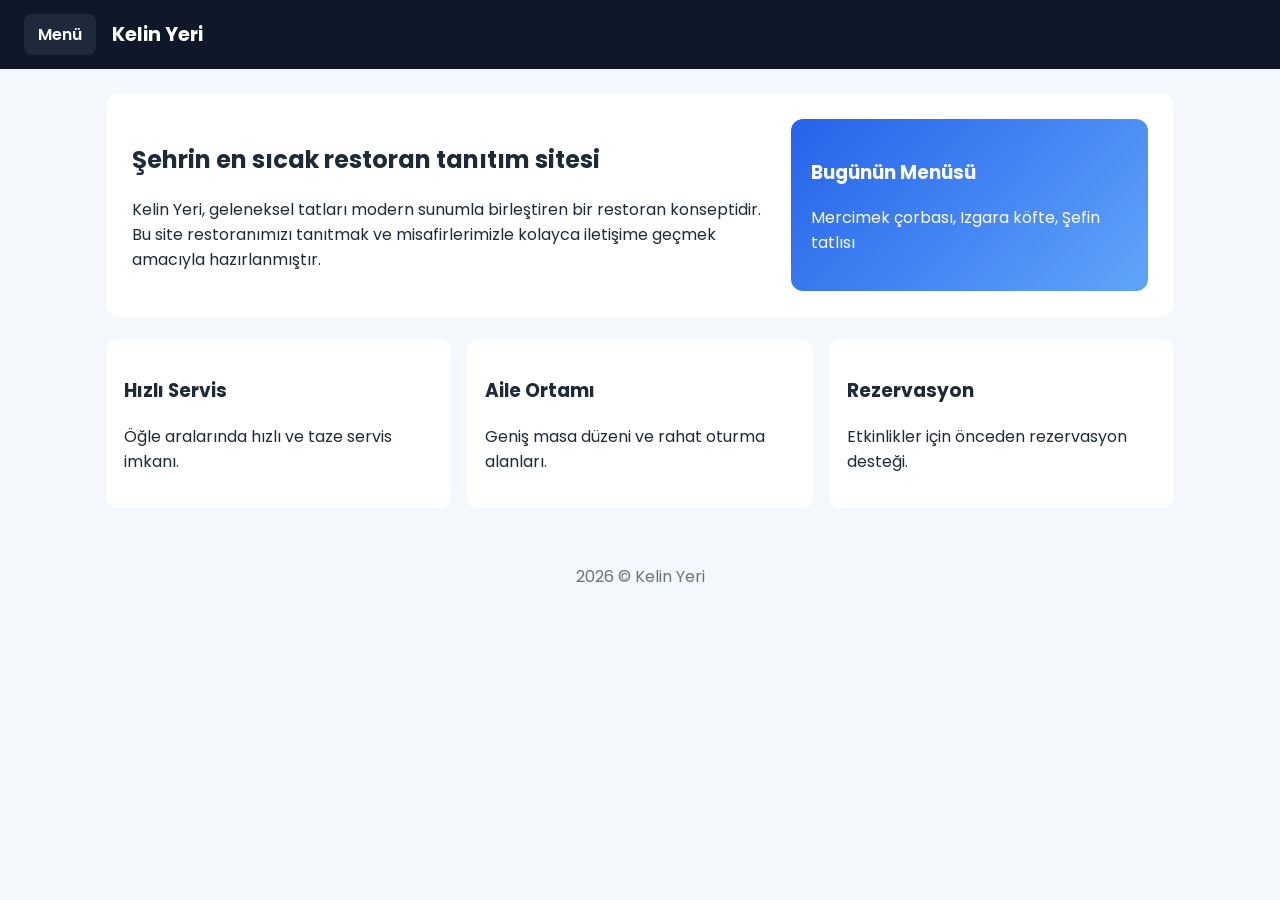
==== index.html @ 57b96986 "Ilk proje yuklemesi" ====
<!DOCTYPE html>
<html lang="tr">
<head>
  <meta charset="UTF-8" />
  <meta name="viewport" content="width=device-width, initial-scale=1.0" />
  <title>KELİN YERİ | Ana Sayfa</title>
  <link rel="stylesheet" href="style.css" />
</head>
<body>
  <header class="topbar">
    <details class="menu">
      <summary>Menü</summary>
      <nav class="menu-links">
        <a class="active" href="index.html">Ana Sayfa</a>
        <a href="hizmetler.html">Hizmetler</a>
        <a href="galeri.html">Galeri</a>
        <a href="iletisim.html">İletişim</a>
      </nav>
    </details>
    <div class="logo">Kelin Yeri</div>
  </header>

  <main>
    <section class="hero">
      <div class="hero-text">
        <h1>Şehrin en sıcak restoran tanıtım sitesi</h1>
        <p>
          Kelin Yeri, geleneksel tatları modern sunumla birleştiren bir restoran
          konseptidir. Bu site restoranımızı tanıtmak ve misafirlerimizle kolayca
          iletişime geçmek amacıyla hazırlanmıştır.
        </p>
      </div>
      <aside class="hero-box">
        <h3>Bugünün Menüsü</h3>
        <p>Mercimek çorbası, Izgara köfte, Şefin tatlısı</p>
      </aside>
    </section>

    <section class="services">
      <article class="card">
        <h3>Hızlı Servis</h3>
        <p>Öğle aralarında hızlı ve taze servis imkanı.</p>
      </article>
      <article class="card">
        <h3>Aile Ortamı</h3>
        <p>Geniş masa düzeni ve rahat oturma alanları.</p>
      </article>
      <article class="card">
        <h3>Rezervasyon</h3>
        <p>Etkinlikler için önceden rezervasyon desteği.</p>
      </article>
    </section>
  </main>

  <footer>2026 © Kelin Yeri</footer>
</body>
</html>
---- style.css ----
@import url('https://fonts.googleapis.com/css2?family=Poppins:wght@300;400;600;700&display=swap');

:root {
  --bg: #f4f7fb;
  --text: #1f2937;
  --primary: #1d4ed8;
  --card: #ffffff;
  --muted: #6b7280;
}

* {
  box-sizing: border-box;
}

body {
  margin: 0;
  font-family: 'Poppins', sans-serif;
  background: var(--bg);
  color: var(--text);
}

.topbar {
  background: #0f172a;
  color: #fff;
  display: flex;
  align-items: center;
  justify-content: flex-start;
  padding: 14px 24px;
  gap: 16px;
  flex-wrap: wrap;
}

.logo {
  font-size: 1.2rem;
  font-weight: 700;
}

.menu {
  position: relative;
}

.menu summary {
  list-style: none;
  cursor: pointer;
  background: #1e293b;
  color: #fff;
  padding: 8px 14px;
  border-radius: 8px;
  font-weight: 600;
}

.menu summary::-webkit-details-marker {
  display: none;
}

.menu-links {
  position: absolute;
  top: calc(100% + 8px);
  left: 0;
  min-width: 170px;
  background: #1e293b;
  border-radius: 10px;
  padding: 8px;
  display: flex;
  flex-direction: column;
  gap: 4px;
  z-index: 5;
}

.menu-links a {
  color: #fff;
  text-decoration: none;
  padding: 8px 10px;
  border-radius: 8px;
}

.menu-links a:hover,
.menu-links a.active {
  background: #334155;
}

main {
  max-width: 1100px;
  margin: 24px auto;
  padding: 0 16px 32px;
}

.hero {
  display: flex;
  gap: 24px;
  align-items: center;
  background: var(--card);
  border-radius: 14px;
  padding: 26px;
}

.hero-text {
  flex: 2;
}

.hero-box {
  flex: 1;
  background: linear-gradient(135deg, #2563eb, #60a5fa);
  color: #fff;
  padding: 20px;
  border-radius: 12px;
}

.services {
  margin-top: 22px;
  display: flex;
  gap: 16px;
  flex-wrap: wrap;
}

.card {
  flex: 1 1 220px;
  background: var(--card);
  border-radius: 12px;
  padding: 18px;
}

.split-layout {
  display: flex;
  gap: 18px;
}

.sidebar {
  flex: 1;
  background: var(--card);
  border-radius: 12px;
  padding: 16px;
}

.content {
  flex: 2;
  display: flex;
  flex-direction: column;
  gap: 16px;
}

.gallery {
  display: flex;
  gap: 14px;
  flex-wrap: wrap;
}

.gallery-item {
  flex: 1 1 240px;
  min-height: 140px;
  border-radius: 12px;
  padding: 14px;
  color: #fff;
  display: flex;
  align-items: end;
  font-weight: 600;
}

.g1 { background: #0ea5e9; }
.g2 { background: #22c55e; }
.g3 { background: #f97316; }
.g4 { background: #a855f7; }

.contact-wrap {
  display: flex;
  gap: 20px;
  align-items: stretch;
}

.contact-info,
.contact-form {
  background: var(--card);
  border-radius: 12px;
  padding: 18px;
}

.contact-info { flex: 1; }
.contact-form { flex: 2; }

form {
  display: flex;
  flex-direction: column;
  gap: 10px;
}

input,
textarea,
button {
  font: inherit;
  padding: 10px;
  border-radius: 8px;
  border: 1px solid #cbd5e1;
}

textarea {
  min-height: 130px;
  resize: vertical;
}

button {
  border: none;
  background: var(--primary);
  color: #fff;
  cursor: pointer;
}

footer {
  margin-top: 24px;
  text-align: center;
  color: var(--muted);
}

@media (max-width: 850px) {
  .hero,
  .split-layout,
  .contact-wrap {
    flex-direction: column;
  }
}
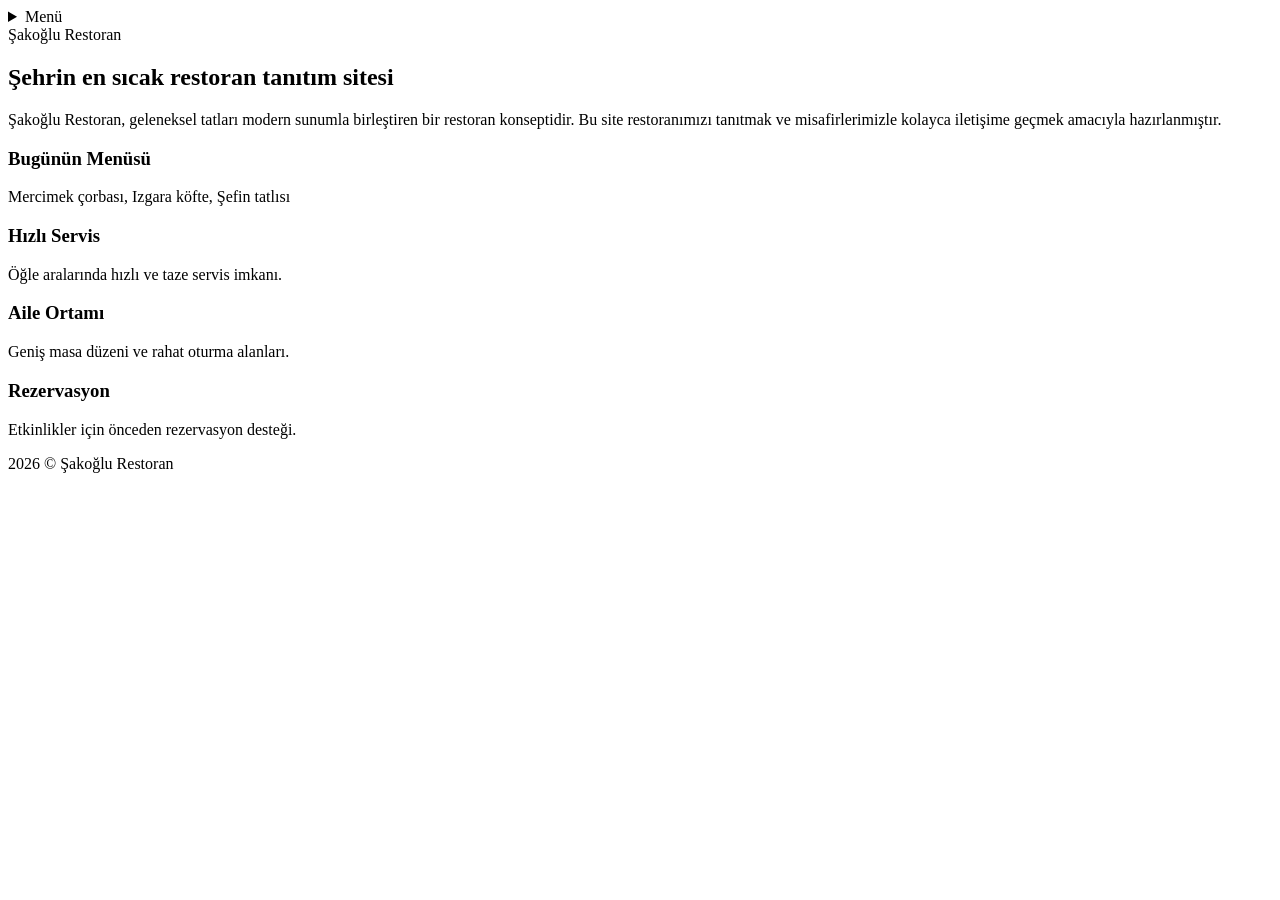
==== commit e0ee21e6: "güncelleme" ====
--- a/index.html
+++ b/index.html
@@ -3,8 +3,9 @@
 <head>
   <meta charset="UTF-8" />
   <meta name="viewport" content="width=device-width, initial-scale=1.0" />
-  <title>KELİN YERİ | Ana Sayfa</title>
-  <link rel="stylesheet" href="style.css" />
+  <title>Şakoğlu Restoran | Ana Sayfa</title>
+  <link rel="stylesheet" href="base.css" />
+  <link rel="stylesheet" href="ana-sayfa.css" />
 </head>
 <body>
   <header class="topbar">
@@ -17,7 +18,7 @@
         <a href="iletisim.html">İletişim</a>
       </nav>
     </details>
-    <div class="logo">Kelin Yeri</div>
+    <div class="logo">Şakoğlu Restoran</div>
   </header>
 
   <main>
@@ -25,7 +26,7 @@
       <div class="hero-text">
         <h1>Şehrin en sıcak restoran tanıtım sitesi</h1>
         <p>
-          Kelin Yeri, geleneksel tatları modern sunumla birleştiren bir restoran
+          Şakoğlu Restoran, geleneksel tatları modern sunumla birleştiren bir restoran
           konseptidir. Bu site restoranımızı tanıtmak ve misafirlerimizle kolayca
           iletişime geçmek amacıyla hazırlanmıştır.
         </p>
@@ -52,6 +53,6 @@
     </section>
   </main>
 
-  <footer>2026 © Kelin Yeri</footer>
+  <footer>2026 © Şakoğlu Restoran</footer>
 </body>
 </html>
